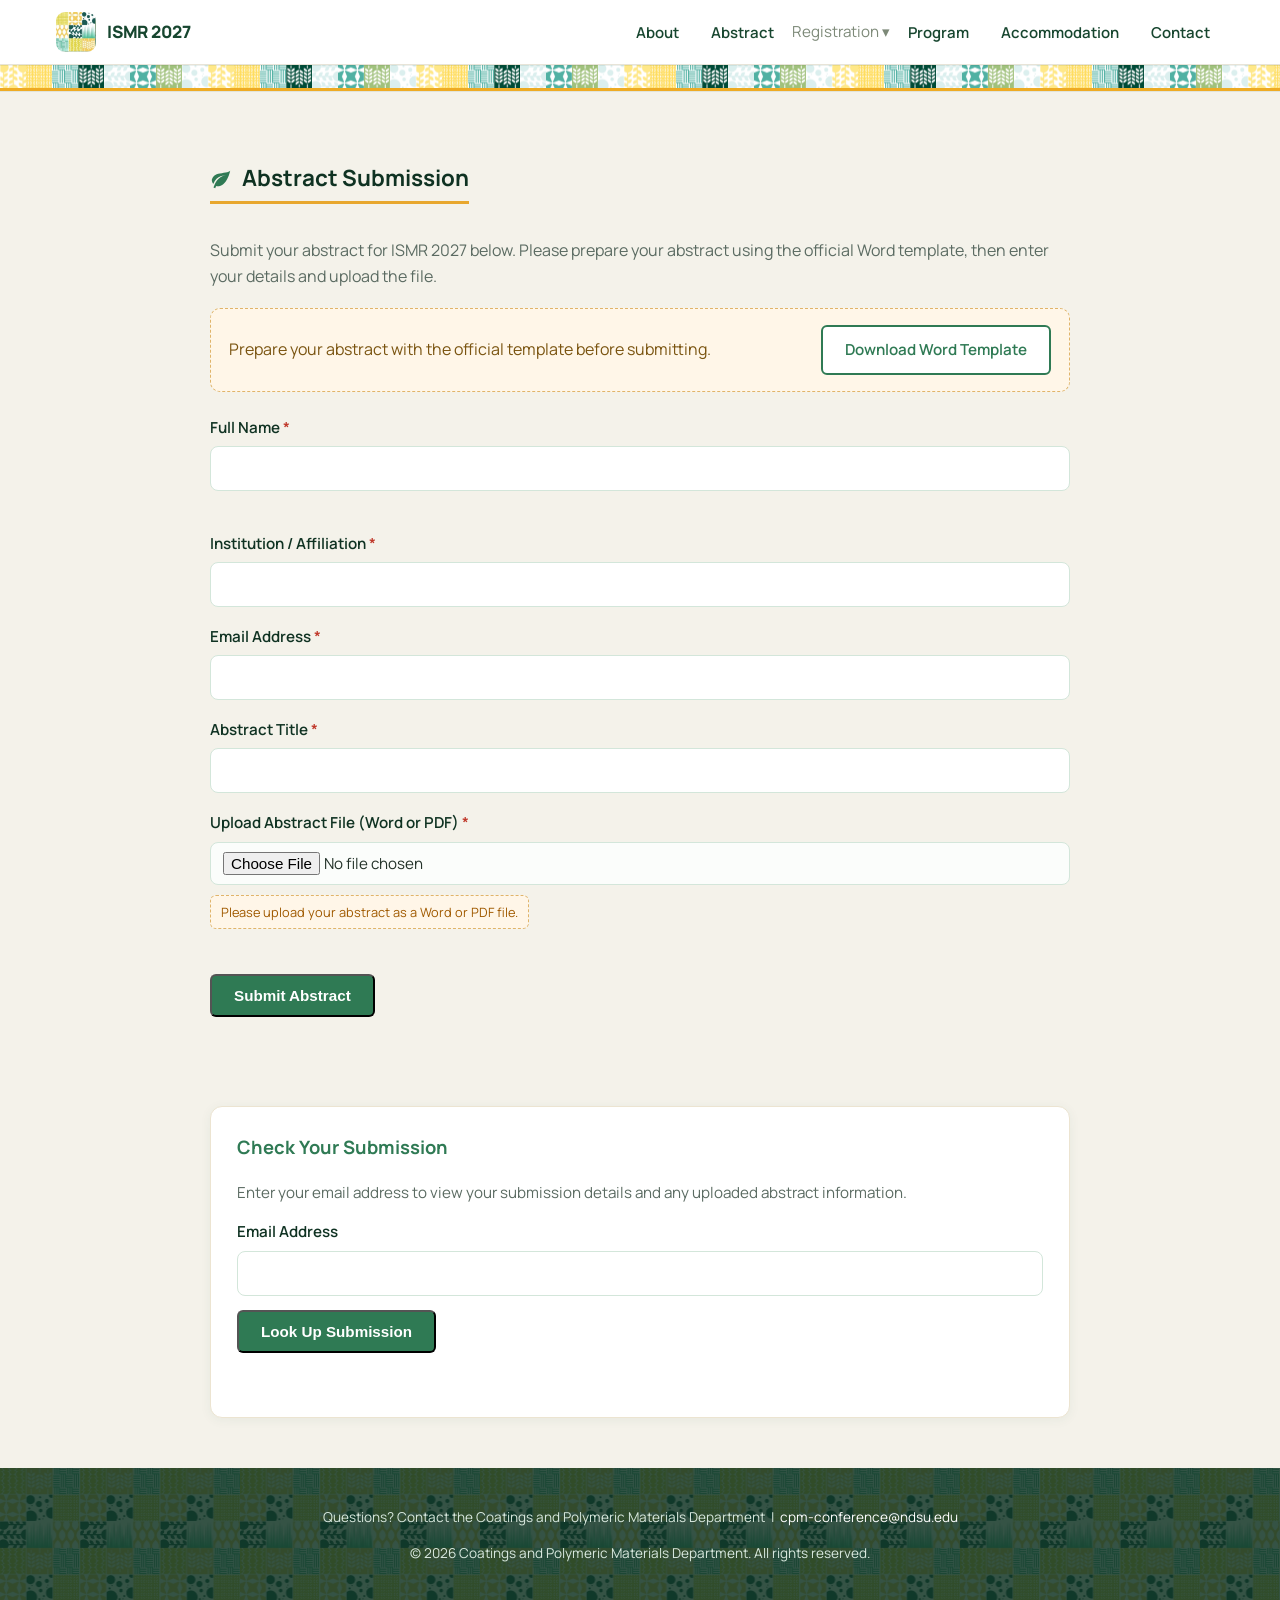
==== abstract-submission.html @ d48d0b51 "updated icons and app scripts" ====
<!DOCTYPE html>
<html lang="en">
<head>
<meta charset="UTF-8">
<meta name="viewport" content="width=device-width, initial-scale=1.0">
<title>Abstract Submission — 7th International Symposium on Materials from Renewables (ISMR 2027)</title>
<link rel="icon" type="image/jpeg" href="images/single.jpg">
<link rel="preconnect" href="https://fonts.googleapis.com">
<link rel="preconnect" href="https://fonts.gstatic.com" crossorigin>
<link href="https://fonts.googleapis.com/css2?family=Manrope:wght@200;300;400;500;600;800&display=swap" rel="stylesheet">
<link rel="stylesheet" href="styles.css">
</head>
<body>

<header>
  <div class="ismr-nav">
    <a class="ismr-lockup" href="index.html">
      <img src="images/ismr-mark.png" alt="ISMR 2027">
      <span class="txt">
        <span class="name">ISMR 2027</span>
      </span>
    </a>
    <nav class="ismr-links">
      <a href="index.html#about">About</a>
      <a href="index.html#abstract">Abstract</a>
      <div class="nav-dropdown">
        <span class="dropbtn" tabindex="0" role="button" aria-haspopup="true" aria-expanded="false">Registration ▾</span>
        <div class="dropdown-menu">
          <a href="https://northdakotastate-ndus.nbsstore.net/seventh-international-symposium-on-materials-from-renewables" target="_blank" rel="noopener">Regular Registration</a>
          <a href="https://northdakotastate-ndus.nbsstore.net/seventh-international-symposium-on-materials-from-renewables-student-registration" target="_blank" rel="noopener">Student Registration</a>
        </div>
      </div>
      <a href="program.html">Program</a>
      <a href="accommodation.html">Accommodation</a>
      <a href="contact.html">Contact</a>
    </nav>
  </div>

  <div class="ismr-ribbon" aria-hidden="true"></div>
</header>

<main>
  <section id="abstract-submission">
    <h2>Abstract Submission</h2>
    <p class="intro">Submit your abstract for ISMR 2027 below. Please prepare your abstract using the official Word template, then enter your details and upload the file.</p>

    <div class="note-box">
      Prepare your abstract with the official template before submitting.
      <a class="btn secondary" href="AbstractTemplate.docx" download>Download Word Template</a>
    </div>

    <form id="abstract-form" data-endpoint="https://script.google.com/macros/s/AKfycbwvb23UsCIEk2sSMFJmKXXWCg_h-26Km3T9Mnbeo1i5EKIwbGdvZS_2sfVgb4SrN64/exec" enctype="multipart/form-data">
      <input type="hidden" name="Submission_Type" value="Abstract Submission">
      <input type="hidden" name="Registration_Type" value="Speaker/Presenter">

      <div class="field">
        <label for="name">Full Name <span class="required">*</span></label>
        <input type="text" id="name" name="Full_Name" required>
        <div class="field-error" id="name-error" aria-live="polite"></div>
      </div>

      <div class="field">
        <label for="affiliation">Institution / Affiliation <span class="required">*</span></label>
        <input type="text" id="affiliation" name="Affiliation" required>
      </div>

      <div class="field">
        <label for="email">Email Address <span class="required">*</span></label>
        <input type="email" id="email" name="Email" required>
      </div>

      <div class="field">
        <label for="title">Abstract Title <span class="required">*</span></label>
        <input type="text" id="title" name="Abstract_Title" required>
      </div>

      <div class="field">
        <label for="abstract-file">Upload Abstract File (Word or PDF) <span class="required">*</span></label>
        <input type="file" id="abstract-file" name="Abstract_File" accept=".doc,.docx,.pdf" required>
        <p class="placeholder-note">Please upload your abstract as a Word or PDF file.</p>
      </div>

      <button type="submit" class="btn">Submit Abstract</button>
    </form>

    <div id="form-status" class="form-status" aria-live="polite"></div>
    <div id="submission-summary" class="form-status" style="display:none;"></div>
  </section>

  <div class="card" style="margin-top:30px;">
    <h3>Check Your Submission</h3>
    <p>Enter your email address to view your submission details and any uploaded abstract information.</p>
    <form id="lookup-form" class="field">
      <label for="lookup-email">Email Address</label>
      <input type="email" id="lookup-email" name="lookup-email" required>
      <button type="submit" class="btn">Look Up Submission</button>
    </form>
    <div id="lookup-status" class="form-status" aria-live="polite"></div>
    <div id="lookup-result" style="display:none; margin-top:12px;"></div>
  </div>
</main>

<footer>
  <p>Questions? Contact the Coatings and Polymeric Materials Department &nbsp;|&nbsp;
  <a href="mailto:cpm-conference@ndsu.edu">cpm-conference@ndsu.edu</a></p>
  <p>&copy; 2026 Coatings and Polymeric Materials Department. All rights reserved.</p>
</footer>

<script>
  document.querySelectorAll('.nav-dropdown').forEach(function(dd){
    var btn = dd.querySelector('.dropbtn');
    btn.addEventListener('click', function(e){
      e.stopPropagation();
      var open = dd.classList.toggle('open');
      btn.setAttribute('aria-expanded', open);
    });
    btn.addEventListener('keydown', function(e){
      if(e.key === 'Enter' || e.key === ' '){ e.preventDefault(); btn.click(); }
    });
  });
  document.addEventListener('click', function(){
    document.querySelectorAll('.nav-dropdown.open').forEach(function(dd){
      dd.classList.remove('open');
      dd.querySelector('.dropbtn').setAttribute('aria-expanded', false);
    });
  });

  document.addEventListener('DOMContentLoaded', function () {
    const abstractForm = document.getElementById('abstract-form');
    const formStatus = document.getElementById('form-status');
    const abstractFileInput = document.getElementById('abstract-file');
    const lookupForm = document.getElementById('lookup-form');
    const lookupStatus = document.getElementById('lookup-status');
    const lookupResult = document.getElementById('lookup-result');
    const nameInput = document.getElementById('name');
    const nameError = document.getElementById('name-error');

    function showFormError(message) {
      formStatus.className = 'form-status error';
      formStatus.textContent = message;
    }
    function clearFormError() {
      formStatus.className = 'form-status';
      formStatus.textContent = '';
    }

    function validateForm() {
      const affiliation = abstractForm.querySelector('#affiliation').value.trim();
      const email = abstractForm.querySelector('#email').value.trim();
      const title = abstractForm.querySelector('#title').value.trim();

      if (!validateNameInput()) {
        showFormError(nameError.textContent || 'Please enter your full name.');
        return false;
      }
      if (!affiliation) { showFormError('Please enter your institution or affiliation.'); return false; }
      if (!email) { showFormError('Please enter your email address.'); return false; }
      if (!/^[^\s@]+@[^\s@]+\.[^\s@]+$/.test(email)) { showFormError('Please enter a valid email address containing an @ sign and a domain.'); return false; }
      if (!title) { showFormError('Please enter your abstract title.'); return false; }
      if (!abstractFileInput.files.length) { showFormError('Please upload your abstract file.'); return false; }

      clearFormError();
      return true;
    }

    function validateNameInput() {
      const fullName = nameInput ? nameInput.value.trim() : '';
      let message = '';

      if (!fullName) {
        message = 'Please enter your full name.';
      } else {
        const nameParts = fullName.split(/\s+/).filter(Boolean);
        const hasValidNameStructure = nameParts.length >= 2 && nameParts.every(function (part) {
          return part.length >= 1 && /^[A-Za-z.'-]+$/.test(part);
        });

        if (!hasValidNameStructure) {
          message = 'Please enter your full name with at least first and last name separated by a space.';
        }
      }

      if (nameInput) {
        nameInput.setCustomValidity(message);
      }
      if (nameError) {
        nameError.textContent = message;
      }

      return !message;
    }

    if (nameInput) {
      nameInput.addEventListener('input', function () {
        validateNameInput();
        clearFormError();
      });
      nameInput.addEventListener('blur', validateNameInput);
    }

    function escapeHtml(value) {
      return String(value ?? '')
        .replace(/&/g, '&amp;').replace(/</g, '&lt;').replace(/>/g, '&gt;')
        .replace(/"/g, '&quot;').replace(/'/g, '&#39;');
    }

    function extractEntries(payload) {
      if (!payload) return [];
      if (Array.isArray(payload)) return payload;
      if (Array.isArray(payload.registrations)) return payload.registrations;
      if (Array.isArray(payload.submissions)) return payload.submissions;
      if (Array.isArray(payload.results)) return payload.results;
      if (Array.isArray(payload.data)) return payload.data;
      if (payload.registration) return [payload.registration];
      if (typeof payload === 'object' && Object.keys(payload).length) return [payload];
      return [];
    }

    function entryToRows(entry) {
      const hasFile = !!(entry.abstract_file_name || entry.Abstract_File_Name || entry.abstract_file_url || entry.Abstract_File_Url);
      return [
        { label: 'Name', value: entry.Full_Name || entry.FullName || entry.name || 'N/A' },
        { label: 'Email', value: entry.Email || entry.email || 'N/A' },
        { label: 'Abstract title', value: entry.Abstract_Title || entry.abstract_title || entry.Title || 'N/A' },
        { label: 'Abstract file', value: hasFile ? 'Received' : 'No file recorded yet.' }
      ];
    }

    function renderLookupTable(payload, message, isError) {
      if (isError) {
        lookupStatus.className = 'form-status error';
        lookupStatus.textContent = message;
        lookupResult.style.display = 'none';
        return;
      }
      const entries = extractEntries(payload);
      if (!entries.length) {
        lookupStatus.className = 'form-status';
        lookupStatus.textContent = message || 'No submission found for that email.';
        lookupResult.style.display = 'none';
        return;
      }
      lookupStatus.className = 'form-status success';
      lookupStatus.textContent = entries.length > 1 ? (entries.length + ' submissions found.') : 'Submission found.';
      lookupResult.style.display = 'block';
      lookupResult.innerHTML = entries.map(function (entry, i) {
        const heading = entries.length > 1 ? '<h4 class="lookup-heading">Submission ' + (i + 1) + '</h4>' : '';
        const rows = entryToRows(entry).map(function (row) {
          const cell = row.href
            ? '<a href="' + escapeHtml(row.href) + '" target="_blank" rel="noopener">' + escapeHtml(row.value) + '</a>'
            : escapeHtml(row.value);
          return '<tr><th>' + escapeHtml(row.label) + '</th><td>' + cell + '</td></tr>';
        }).join('');
        return heading + '<table class="lookup-table"><tbody>' + rows + '</tbody></table>';
      }).join('');
    }

    abstractForm.addEventListener('submit', function(e) {
      e.preventDefault();
      if (!validateForm()) return;

      const formData = new FormData(abstractForm);
      const submitButton = abstractForm.querySelector('button[type="submit"]');
      submitButton.disabled = true;
      submitButton.textContent = 'Submitting...';

      fetch(abstractForm.dataset.endpoint, {
        method: 'POST',
        body: formData
      })
      .then(function(response) {
        if (!response.ok) {
          throw new Error('Submission failed. Please try again.');
        }
        return response.text();
      })
      .then(function() {
        formStatus.className = 'form-status success';
        formStatus.textContent = 'Your abstract has been submitted successfully.';
        abstractForm.reset();
      })
      .catch(function(error) {
        showFormError(error.message || 'There was a problem submitting your abstract.');
      })
      .finally(function() {
        submitButton.disabled = false;
        submitButton.textContent = 'Submit Abstract';
      });
    });

    lookupForm.addEventListener('submit', function(e) {
      e.preventDefault();
      const email = document.getElementById('lookup-email').value.trim();
      if (!email || !/^[^\s@]+@[^\s@]+\.[^\s@]+$/.test(email)) {
        lookupStatus.className = 'form-status error';
        lookupStatus.textContent = 'Please enter a valid email address.';
        lookupResult.style.display = 'none';
        return;
      }

      lookupStatus.className = 'form-status';
      lookupStatus.textContent = 'Checking your submission...';
      lookupResult.style.display = 'none';

      fetch('https://script.google.com/macros/s/AKfycbyYLPBRQJsf5kBtMWkjdxKgvuhx0nVfYvrrXX_TdaEsNi3DKeu7EB9kw-i-P4BhyADB/exec?email=' + encodeURIComponent(email))
        .then(function(response) {
          if (!response.ok) {
            throw new Error('Unable to look up submission.');
          }
          return response.json();
        })
        .then(function(payload) {
          renderLookupTable(payload, 'No submission found for that email.', false);
        })
        .catch(function(error) {
          lookupStatus.className = 'form-status error';
          lookupStatus.textContent = error.message || 'Unable to look up submission.';
          lookupResult.style.display = 'none';
        });
    });
  });
</script>

</body>
</html>
---- styles.css ----
:root{
    --green-mid:#2f7a54;
    --green-light:#eaf5ee;
    --accent:#e8a72e;
    --accent-dark:#c98f2b;
    --text:#233229;
    --muted:#5b6b62;
    --green:#17462f;
    --green-dark:#0f3222;
    --amber:#eeab24;
    --amber-soft:#f6d99a;
    --cream:#f4f2ea;
    --line:#e8e4d8;
  }
  *{box-sizing:border-box;}
  body{
    margin:0;
    font-family:"Manrope", Arial, sans-serif;
    color:var(--green);
    background:var(--cream);
    line-height:1.6;
  }
  a{color:var(--green);text-decoration:none}

  header{
    position:sticky;
    top:0;
    z-index:1200;
    width:100%;
    padding:0;
    background:var(--cream);
    box-shadow:0 1px 0 rgba(23,70,47,0.08);
    isolation:isolate;
  }
  
    /* ---------- NAV ---------- */
  .ismr-nav{
    display:flex;align-items:center;justify-content:space-between;gap:28px;
    padding:12px 56px;background:#fff;border-bottom:1px solid var(--line);
    position:relative;z-index:3;
    box-shadow:0 1px 0 rgba(23,70,47,0.08);
  }
  .ismr-lockup{display:flex;align-items:center;gap:11px;flex-shrink:0;white-space:nowrap}
  .ismr-lockup img{width:40px;height:40px;border-radius:9px;display:block}
  .ismr-lockup .txt{display:flex;flex-direction:column;line-height:1.05}
  .ismr-lockup .name{font-weight:800;font-size:17px;letter-spacing:-.01em}
  .ismr-lockup .tag{font-weight:500;font-size:11px;line-height:1.3;color:#6f7d6a;letter-spacing:.06em;text-transform:uppercase}

  .ismr-links{display:flex;flex-wrap:nowrap;align-items:center;justify-content:flex-end;gap:4px;flex:1 1 auto;min-width:0}
  .ismr-links a{
    font-weight:600;font-size:15px;line-height:1;padding:11px 14px;border-radius:8px;
    white-space:nowrap;flex-shrink:0;transition:all .16s;
  }
  .ismr-links a:hover{background:#f2efe3;color:#b8830f}

  /* ---------- QUILT RIBBON ---------- */
  .ismr-ribbon{
    position:relative;z-index:2;height:26px;width:100%;margin:0;display:block;
    background:url('images/ribbon-strip.png') repeat-x left center;background-size:auto 26px;
    border-bottom:3px solid var(--amber);
    background-color:var(--cream);
    margin-bottom:0;
  }

  /* ---------- HERO ---------- */
  .ismr-hero{position:relative;overflow:hidden;padding: 76px 56px 76px 96px !important;margin-top:0 !important}
  .ismr-hero .inner{position:relative;max-width:1080px;margin:0 auto; display:flex;flex-direction:column;align-items:flex-start}
  .ismr-hero .pattern{
    position:absolute;inset:0;
    background-image:url('images/quilt-steps.png');background-size:1120px;opacity:.6;
    -webkit-mask-image:linear-gradient(90deg,rgba(0,0,0,.18) 0%,rgba(0,0,0,.45) 45%,rgba(0,0,0,1) 100%);
    mask-image:linear-gradient(90deg,rgba(0,0,0,.18) 0%,rgba(0,0,0,.45) 45%,rgba(0,0,0,1) 100%);
  }
  .ismr-hero .veil{
    position:absolute;inset:0;
    background:linear-gradient(160deg,rgba(23,70,47,.86),rgba(31,88,58,.9) 55%,rgba(23,70,47,.94));
  }
  .ismr-hero .eyebrow{margin:0 0 12px;font-weight:600;font-size:17px;line-height:1.3;letter-spacing:.16em;text-transform:uppercase;color:#f0c96d}
  .ismr-hero h1{margin:0;font-weight:300;font-size:68px;line-height:1.05;letter-spacing:-.02em;color:#fff;text-wrap:balance}
  .ismr-hero .sub{margin:14px 0 0;font-weight:500;font-size:16px;line-height:1.5;color:rgba(255,255,255,.82);text-wrap:pretty}
  .ismr-actions{display:flex;flex-wrap:wrap;gap:12px;margin-top:30px}
  .btn-primary{background:var(--amber);color:var(--green);font-weight:800;font-size:15px;line-height:1;padding:15px 26px;border-radius:999px;transition:background .18s;text-align:center}
  .btn-primary:hover{background:#ffc247}
  .btn-ghost{border:1.5px solid rgba(255,255,255,.5);color:#fff;font-weight:700;font-size:15px;line-height:1;padding:13.5px 24px;border-radius:999px;transition:background .18s;text-align:center}
  .btn-ghost:hover{background:rgba(255,255,255,.12)}

  /* ---------- CALL STRIP ---------- */
  .ismr-strip{
    display:flex;flex-wrap:wrap;align-items:center;justify-content:center;text-align:center;
    gap:8px 20px;background:var(--amber-soft);padding:10px 56px;
  }
  .ismr-strip .label{display:inline-flex;align-items:center;gap:8px;font-weight:800;font-size:12.5px;line-height:1.3;color:#5a3d05;letter-spacing:.02em;text-transform:uppercase}
  .ismr-strip .dot{width:7px;height:7px;border-radius:50%;background:var(--green);display:inline-block}
  .ismr-strip .deadline{font-weight:500;font-size:12.5px;line-height:1.4;color:#6b4c0d}
  .ismr-strip .btn{background:var(--green);color:#fff;font-weight:500;font-size:12.5px;line-height:1;padding:8px 16px;border-radius:999px;transition:background .18s}
  .ismr-strip .btn:hover{background:var(--green-dark)}

  /* ---------- TABLET ---------- */
  @media (max-width:1120px){
    .ismr-nav{padding:12px 32px;gap:20px}
    .ismr-lockup .tag{display:none}
    .ismr-links{gap:0}
    .ismr-links a{font-size:13.5px;padding:10px 9px}
    .ismr-hero{padding:56px 32px 56px 60px !important}
    .ismr-hero .inner{padding-top:0 !important}
    .ismr-hero h1{font-size:52px}
    .ismr-strip{padding:10px 32px}
  }

  /* ---------- MOBILE ---------- */
  @media (max-width:760px){
    .ismr-nav{flex-direction:column;align-items:center;gap:8px;padding:10px 12px}
    .ismr-lockup .tag{display:block}
    .ismr-links{flex-wrap:wrap;justify-content:center;gap:2px 4px;width:100%;border-top:1px solid #eeeade;padding-top:6px}
    .ismr-links a{font-size:14px;padding:11px 12px}
    .ismr-ribbon{height:18px;background-size:auto 18px}
    .ismr-hero{padding:24px 48px !important}
    .ismr-hero .inner{padding-top:0 !important;align-items:center;text-align:center}
    .ismr-hero .eyebrow{font-size:14px}
    .ismr-hero h1{font-size:36px}
    .ismr-hero .sub{font-size:14px}
    .ismr-actions{justify-content:center;width:100%}
    .ismr-actions a{flex-grow:1}
    .ismr-strip{flex-direction:column;padding:12px 20px}
    .ismr-strip .btn{width:100%}
  }
  /*
  header{
    position:relative;
    color:#fff;
    padding:40px 20px 50px;
    text-align:center;
    overflow:hidden;
    background:linear-gradient(135deg, var(--green-dark), var(--green-mid));
  }

  header::before{
    content:"";
    position:absolute;
    inset:0;
    background-image:url('images/ISMR motiff.jpg');
    background-repeat:repeat;
    background-size:220px 220px;
    opacity:0.18;
    pointer-events:none;
  }

  header > *{
    position:relative;
    z-index:1;
  }
  .logo-img{
    width:140px;
    height:140px;
    margin:0 auto 20px;
    display:block;
    object-fit:cover;
    border-radius:12px;
    border:2px solid rgba(255,255,255,0.6);
  }
  .hero-banner{
    display:block;
    width:100%;
    max-width:820px;
    margin:0 auto 24px;
    border-radius:14px;
    box-shadow:0 6px 22px rgba(0,0,0,0.28);
  }
  header h1,
  header h2{
    margin:0;
    text-align:center;
    color:#fff;
    z-index:1;
    font-family:"Segoe UI", "Helvetica Neue", Arial, sans-serif;
  }
  header h1{
    margin:0.05em 0 0.2em;
    font-size:3.2rem;
    font-weight:800;
    letter-spacing:0.02em;
    line-height:1.02;
  }
  header h2{
    font-size:1.26rem;
    font-weight:600;
    letter-spacing:0.04em;
    border-bottom:none;
    padding-bottom:0;
    margin:0;
  }
  header h2:first-of-type{
    margin-bottom:0.2em;
    font-size:1.28rem;
  }
  header h2:last-of-type{
    margin-top:0.15em;
    font-size:1.15rem;
  }
  header h2::before{
    display:none;
    content:none;
  }
  header .dates-badge{
    display:block !important;
    clear:both;
    margin:1.5rem auto 2rem !important;
    width:max-content !important;
    min-width:220px;
    background:var(--accent);
    color:#2a1c05;
    font-weight:600;
    padding:10px 22px;
    border-radius:30px;
    font-size:1rem;
    text-align:center;
  }
  header p.subtitle{
    margin:0;
    font-size:1.05rem;
    color:#dfeee5;
  }
  nav{
    background:var(--green-dark);
    display:flex;
    justify-content:center;
    gap:30px;
    flex-wrap:wrap;
    padding:12px;
    position:sticky;
    top:0;
    z-index:1000;
    box-shadow:0 2px 8px rgba(0,0,0,0.15);
  }
  nav a{
    color:#fff;
    text-decoration:none;
    font-size:0.95rem;
    opacity:0.9;
  }
  nav a:hover{opacity:1; color:var(--accent); text-decoration:none;}
*/
  /* Registration dropdown */
  .nav-dropdown{
    position:relative;
    display:inline-block;
  }
  .nav-dropdown .dropbtn{
    color:#6f7d6a;
    font-size:0.95rem;
    opacity:0.9;
    cursor:pointer;
    user-select:none;
  }
  .nav-dropdown .dropbtn:hover{opacity:1;}
  .dropdown-menu{
    display:none;
    position:absolute;
    top:100%;
    left:50%;
    transform:translateX(-50%);
    margin-top:12px;
    background:var(--cream);
    min-width:190px;
    border-radius:8px;
    box-shadow:0 6px 18px rgba(0,0,0,0.25);
    overflow:hidden;
    z-index:1001;
  }
  /* keep menu open while moving from button to menu */
  .nav-dropdown.open .dropdown-menu{display:block;}
  .dropdown-menu a{
    display:block;
    padding:11px 18px;
    white-space:nowrap;
    opacity:0.95;
    border-bottom:1px solid rgba(255,255,255,0.08);
  }
  .dropdown-menu a:last-child{border-bottom:none;}
  .dropdown-menu a:hover{
    background:var(--green-mid);
    text-decoration:none;
    opacity:1;
  }
  main{
    position:relative;
    z-index:1;
    max-width:900px;
    margin:0 auto;
    padding:50px 20px;
  }
  section{position:relative; z-index:1; margin-bottom:55px;}
  h2{
    color:var(--green-dark);
    font-size:1.4rem;
    border-bottom:3px solid var(--accent);
    display:inline-block;
    padding-bottom:6px;
    margin-bottom:18px;
  }
  h2::before{
    content:"";
    display:inline-block;
    width:22px;
    height:22px;
    margin-right:10px;
    vertical-align:-4px;
    background:url("data:image/svg+xml;utf8,<svg xmlns='http://www.w3.org/2000/svg' viewBox='0 0 24 24' fill='%232f7a54'><path d='M17 8C8 10 5.9 16.17 3.82 21.34l1.89.66.95-2.3c.48.17.98.3 1.34.3C19 20 22 3 22 3c-1 2-8 2.25-13 3.25S2 11.5 2 13.5s1.75 3.75 1.75 3.75C7 8 17 8 17 8z'/></svg>") no-repeat center/contain;
  }
  .card-row{
    display:flex;
    gap:24px;
    flex-wrap:wrap;
  }
  .card{
    flex:1 1 260px;
    background:#fff;
    border:1px solid #ece4d1;
    border-radius:12px;
    padding:26px;
    box-shadow:0 2px 12px rgba(31,77,61,0.06);
  }
  .card h3{
    margin-top:0;
    color:var(--green-mid);
    font-size:1.15rem;
  }
  .card p{color:var(--muted); font-size:0.95rem;}
  main .card{transition:transform 0.25s ease, box-shadow 0.25s ease;}
  main .card:hover{transform:translateY(-4px); box-shadow:0 10px 24px rgba(31,77,61,0.14); border-color:var(--accent);}

  /* Alternating gold / green Key Dates cards */
  #dates .card{border:none; box-shadow:0 3px 14px rgba(31,77,61,0.12);}
  #dates .card:nth-of-type(odd){background:var(--accent);}
  #dates .card:nth-of-type(odd) h3{color:#2a1c05;}
  #dates .card:nth-of-type(odd) p{color:#3a2a08;}
  #dates .card:nth-of-type(even){background:var(--green-dark);}
  #dates .card:nth-of-type(even) h3{color:#fff;}
  #dates .card:nth-of-type(even) p{color:#dfeee5;}
  .btn{
    display:inline-block;
    margin-top:14px;
    background:var(--green-mid);
    color:#fff;
    text-decoration:none;
    font-weight:600;
    padding:11px 22px;
    border-radius:6px;
    font-size:0.95rem;
  }
  .btn:hover{background:var(--green-dark);}
  .btn.secondary{
    background:#fff;
    color:var(--green-mid);
    border:2px solid var(--green-mid);
  }
  .btn.secondary:hover{background:var(--green-light);}
  .placeholder-note{
    font-size:0.8rem;
    color:#a05a00;
    background:#fff6e8;
    border:1px dashed #e0b46a;
    padding:6px 10px;
    border-radius:6px;
    margin-top:10px;
    display:inline-block;
  }
  .motif-band{
    height:40px;
    background:url("images/single.jpg") repeat-x center;
    background-size:auto 90px;
    margin:36px 0 0;
  }

  footer{
    position:relative;
    background:var(--green-dark);
    color:#d8e8de;
    text-align:center;
    padding:26px 20px;
    font-size:0.85rem;
    overflow:hidden;
  }

  footer::before{
    content:"";
    position:absolute;
    inset:0;
    background-image:url('images/ISMR motiff.jpg');
    background-repeat:repeat;
    background-size:240px 240px;
    opacity:0.16;
    pointer-events:none;
  }

  footer > *{
    position:relative;
    z-index:1;
  }

  footer a{color:#fff; transition:color 0.2s ease;}
  footer a:hover{color:var(--accent); text-decoration:underline;}

  /* Forms */
  .intro{color:var(--muted); margin-bottom:18px;}
  .note-box{
    background:#fff6e8;
    border:1px dashed #e0b46a;
    border-radius:10px;
    padding:16px 18px;
    margin-bottom:24px;
    color:#7a5410;
    display:flex;
    justify-content:space-between;
    align-items:center;
    gap:12px;
    flex-wrap:wrap;
  }
  .note-box .btn{margin-top:0;}
  .field{margin-bottom:18px;}
  .field label{
    display:block;
    font-weight:600;
    color:var(--green-dark);
    margin-bottom:6px;
    font-size:0.95rem;
  }
  .field-error{
    color:#c0392b;
    font-size:0.85rem;
    margin-top:6px;
    min-height:1.2em;
  }
  .field input[type="text"],
  .field input[type="email"],
  .field input[type="file"],
  .field select,
  .field textarea{
    width:100%;
    padding:11px 13px;
    border:1px solid #d3e6da;
    border-radius:8px;
    font-family:inherit;
    font-size:0.95rem;
    color:var(--text);
    background:#fff;
    box-sizing:border-box;
  }
  .field input:focus,
  .field select:focus,
  .field textarea:focus{
    outline:none;
    border-color:var(--green-mid);
    box-shadow:0 0 0 3px rgba(47,122,84,0.15);
  }
  .field textarea{min-height:100px; resize:vertical;}
  .field input[type="file"]{padding:9px 12px; background:#fbfdfb;}
  .required{color:#c0392b;}
  .next-step{
    margin-top:26px;
    padding-top:18px;
    border-top:1px solid #e6efe8;
  }

  .form-status{
    margin-top:14px;
    padding:10px 12px;
    border-radius:6px;
    font-size:0.92rem;
  }
  .form-status.success{
    background:#e8f7ed;
    color:#1f6a3d;
    border:1px solid #9fd8b3;
  }
  .form-status.error{
    background:#fdecea;
    color:#a42828;
    border:1px solid #f2b0ad;
  }
  .lookup-heading{
    margin:16px 0 4px;
    color:var(--green-dark);
    font-size:1rem;
  }
  .lookup-table{
    width:100%;
    border-collapse:collapse;
    margin-top:8px;
    background:#fff;
    border:1px solid #d3e6da;
  }
  .lookup-table th,
  .lookup-table td{
    padding:10px 12px;
    border-bottom:1px solid #e6efe8;
    text-align:left;
    vertical-align:top;
  }
  .lookup-table th{
    background:#f4fbf6;
    width:35%;
    color:var(--green-dark);
    font-weight:600;
  }
  .btn:disabled{
    opacity:0.7;
    cursor:not-allowed;
  }

  /* Smooth scroll + offset for sticky nav and hero banner */
  html{scroll-behavior:smooth; scroll-padding-top:280px;}
  section{scroll-margin-top:280px;}

  /* Registration heading row with countdown on the right */
  .reg-head{
    display:flex;
    justify-content:space-between;
    align-items:center;
    flex-wrap:wrap;
    gap:16px;
  }
  .reg-head h2{margin-bottom:0;}

  /* Countdown */
  .countdown{
    display:flex;
    gap:10px;
  }
  .cd-unit{
    background:var(--green-dark);
    border-radius:10px;
    padding:8px 12px;
    min-width:56px;
    text-align:center;
  }
  .cd-unit span{
    display:block;
    font-size:1.35rem;
    font-weight:700;
    line-height:1.1;
    color:#fff;
  }
  .cd-unit small{
    font-size:0.65rem;
    letter-spacing:0.5px;
    text-transform:uppercase;
    color:#dfeee5;
  }
  @media (max-width:600px){
    .reg-head{justify-content:flex-start;}
  }

  /* About history note */
  .history-note{
    font-style:italic;
    color:var(--green-mid);
    border-left:3px solid var(--accent);
    padding-left:14px;
    margin-top:18px;
  }

  /* Speakers */
  .speaker-card{text-align:center;}
  .speaker-photo{
    width:96px;
    height:96px;
    border-radius:50%;
    margin:0 auto 14px;
    background:var(--green-light);
    border:3px solid var(--accent);
  }
  .speaker-affil{color:var(--green-mid); font-weight:600; margin:4px 0;}
  .speaker-talk{color:var(--muted); font-size:0.9rem; font-style:italic;}

  /* Registration card with two options */
  .reg-card{
    display:flex;
    flex-wrap:wrap;
    gap:20px;
  }
  .reg-option{
    flex:1 1 220px;
    text-align:center;
    padding:10px;
  }
  .reg-option + .reg-option{
    border-left:1px solid #ece4d1;
  }
  .reg-option h3{margin-top:0;}

  @media (max-width:680px){
    .reg-card{display:block;}
    .reg-option{width:100%;}
    .reg-option + .reg-option{border-left:none; border-top:none; padding-top:0;}
  }

  /* One-pager download link */
  .onepager-link{
    display:inline-block;
    margin-top:18px;
    margin-bottom:1.5rem;
    color:#fff;
    font-size:0.9rem;
    text-decoration:none;
    border:1px solid rgba(255,255,255,0.4);
    border-radius:24px;
    padding:8px 18px;
    transition:background 0.2s ease;
  }
  .onepager-link:hover{background:rgba(255,255,255,0.12);}

  /* Venue map embed */
  .map-embed{
    position:relative;
    width:100%;
    aspect-ratio:16/9;
    border-radius:12px;
    overflow:hidden;
    border:1px solid #ece4d1;
    margin:16px 0 24px;
    box-shadow:0 2px 12px rgba(31,77,61,0.06);
  }
  .map-embed iframe{
    position:absolute;
    inset:0;
    width:100%;
    height:100%;
    border:0;
  }

  /* Call for Abstracts banner */
  .cfa-banner{
    background:var(--accent);
    color:#2a1c05;
    display:flex;
    align-items:center;
    justify-content:center;
    gap:18px;
    flex-wrap:wrap;
    padding:10px 20px 12px;
    margin-top:0;
    text-align:center;
    border-top:0;
  }
  .cfa-text{display:flex; flex-direction:column; line-height:1.2; margin:0;}
  .cfa-text strong{font-size:1.05rem;}
  .cfa-text span{font-size:0.85rem; color:#3a2a08;}
  .cfa-banner .btn{
    margin:0;
    background:var(--green-dark);
  }
  .cfa-banner .btn:hover{background:#163a2d;}

  /* Attendee quotes */
  .quote-card{
    flex:1 1 260px;
    background:#fff;
    border:1px solid #ece4d1;
    border-left:4px solid var(--accent);
    border-radius:12px;
    padding:24px 26px;
    margin:0;
    box-shadow:0 2px 12px rgba(31,77,61,0.06);
  }
  .quote-card p{
    font-style:italic;
    color:var(--text);
    margin:0 0 12px;
  }
  .quote-card cite{
    color:var(--green-mid);
    font-weight:600;
    font-style:normal;
    font-size:0.9rem;
  }

  /* Gallery */
  .gallery-grid{
    display:grid;
    grid-template-columns:repeat(3, 1fr);
    gap:12px;
    margin-top:12px;
  }
  .gallery-item{
    padding:0;
    border:none;
    background:none;
    cursor:pointer;
    border-radius:10px;
    overflow:hidden;
    aspect-ratio:4/3;
  }
  .gallery-item img{
    width:100%;
    height:100%;
    object-fit:cover;
    display:block;
    transition:transform 0.3s ease;
  }
  .gallery-item:hover img{transform:scale(1.06);}

  .lightbox{
    position:fixed;
    inset:0;
    background:rgba(20,30,25,0.9);
    display:none;
    align-items:center;
    justify-content:center;
    z-index:2000;
    padding:30px;
  }
  .lightbox.open{display:flex;}
  .lightbox img{
    max-width:90vw;
    max-height:88vh;
    border-radius:8px;
    box-shadow:0 8px 40px rgba(0,0,0,0.5);
  }
  .lightbox-close{
    position:absolute;
    top:18px;
    right:24px;
    background:none;
    border:none;
    color:#fff;
    font-size:2.4rem;
    line-height:1;
    cursor:pointer;
  }

  @media (max-width:600px){
    .gallery-grid{grid-template-columns:repeat(2, 1fr);}
  }

  /* Sponsors / organizers */
  .logo-row{
    display:flex;
    flex-wrap:wrap;
    gap:20px;
    align-items:center;
    justify-content:center;
    margin-top:10px;
  }
  .logo-slot{
    flex:0 1 180px;
    height:90px;
    display:flex;
    align-items:center;
    justify-content:center;
    background:#fff;
    border:1px dashed #d8cfb6;
    border-radius:10px;
    color:var(--muted);
    font-size:0.9rem;
  }

  /* Fade-in reveal */
  .reveal{
    opacity:0;
    transform:translateY(24px);
    transition:opacity 0.6s ease, transform 0.6s ease;
  }
  .reveal.visible{opacity:1; transform:none;}

  /* Active nav highlight */
  nav a.active{opacity:1; border-bottom:2px solid var(--accent); padding-bottom:2px;}

  /* Scroll-to-top button */
  .to-top{
    position:fixed;
    bottom:26px;
    right:26px;
    width:48px;
    height:48px;
    border:none;
    border-radius:50%;
    background:var(--accent);
    color:#2a1c05;
    font-size:1.4rem;
    cursor:pointer;
    box-shadow:0 4px 14px rgba(0,0,0,0.25);
    opacity:0;
    visibility:hidden;
    transform:translateY(10px);
    transition:opacity 0.3s ease, transform 0.3s ease, visibility 0.3s;
    z-index:1200;
  }
  .to-top.show{opacity:1; visibility:visible; transform:none;}
  .to-top:hover{background:var(--accent-dark);}

  @media (prefers-reduced-motion: reduce){
    html{scroll-behavior:auto;}
    .reveal{opacity:1; transform:none; transition:none;}
  }

  /* Mobile responsive polish */
  @media (max-width:768px){
    header h1{font-size:1.35rem;}
    header p.subtitle{font-size:0.95rem;}
    .dates-badge{font-size:0.85rem; padding:9px 16px;}
    .logo-img{width:100px; height:100px;}
    nav{gap:16px; padding:10px 12px;}
    nav a, .nav-dropdown .dropbtn{font-size:0.9rem;}
    .countdown{gap:8px;}
    .cd-unit{min-width:52px; padding:7px 10px;}
    .cd-unit span{font-size:1.2rem;}
    main{padding:34px 16px;}
    section{margin-bottom:40px;}
    .cfa-banner{gap:12px; padding:12px 16px;}
    .to-top{bottom:18px; right:18px; width:44px; height:44px;}
    /* Registration dropdown drops full-width so it doesn't clip off-screen */
    .dropdown-menu{left:0; transform:none; min-width:180px;}
  }

  @media (max-width:480px){
    header h1{font-size:1.2rem;}
    .countdown{flex-wrap:wrap;}
    .card{padding:20px;}
  }
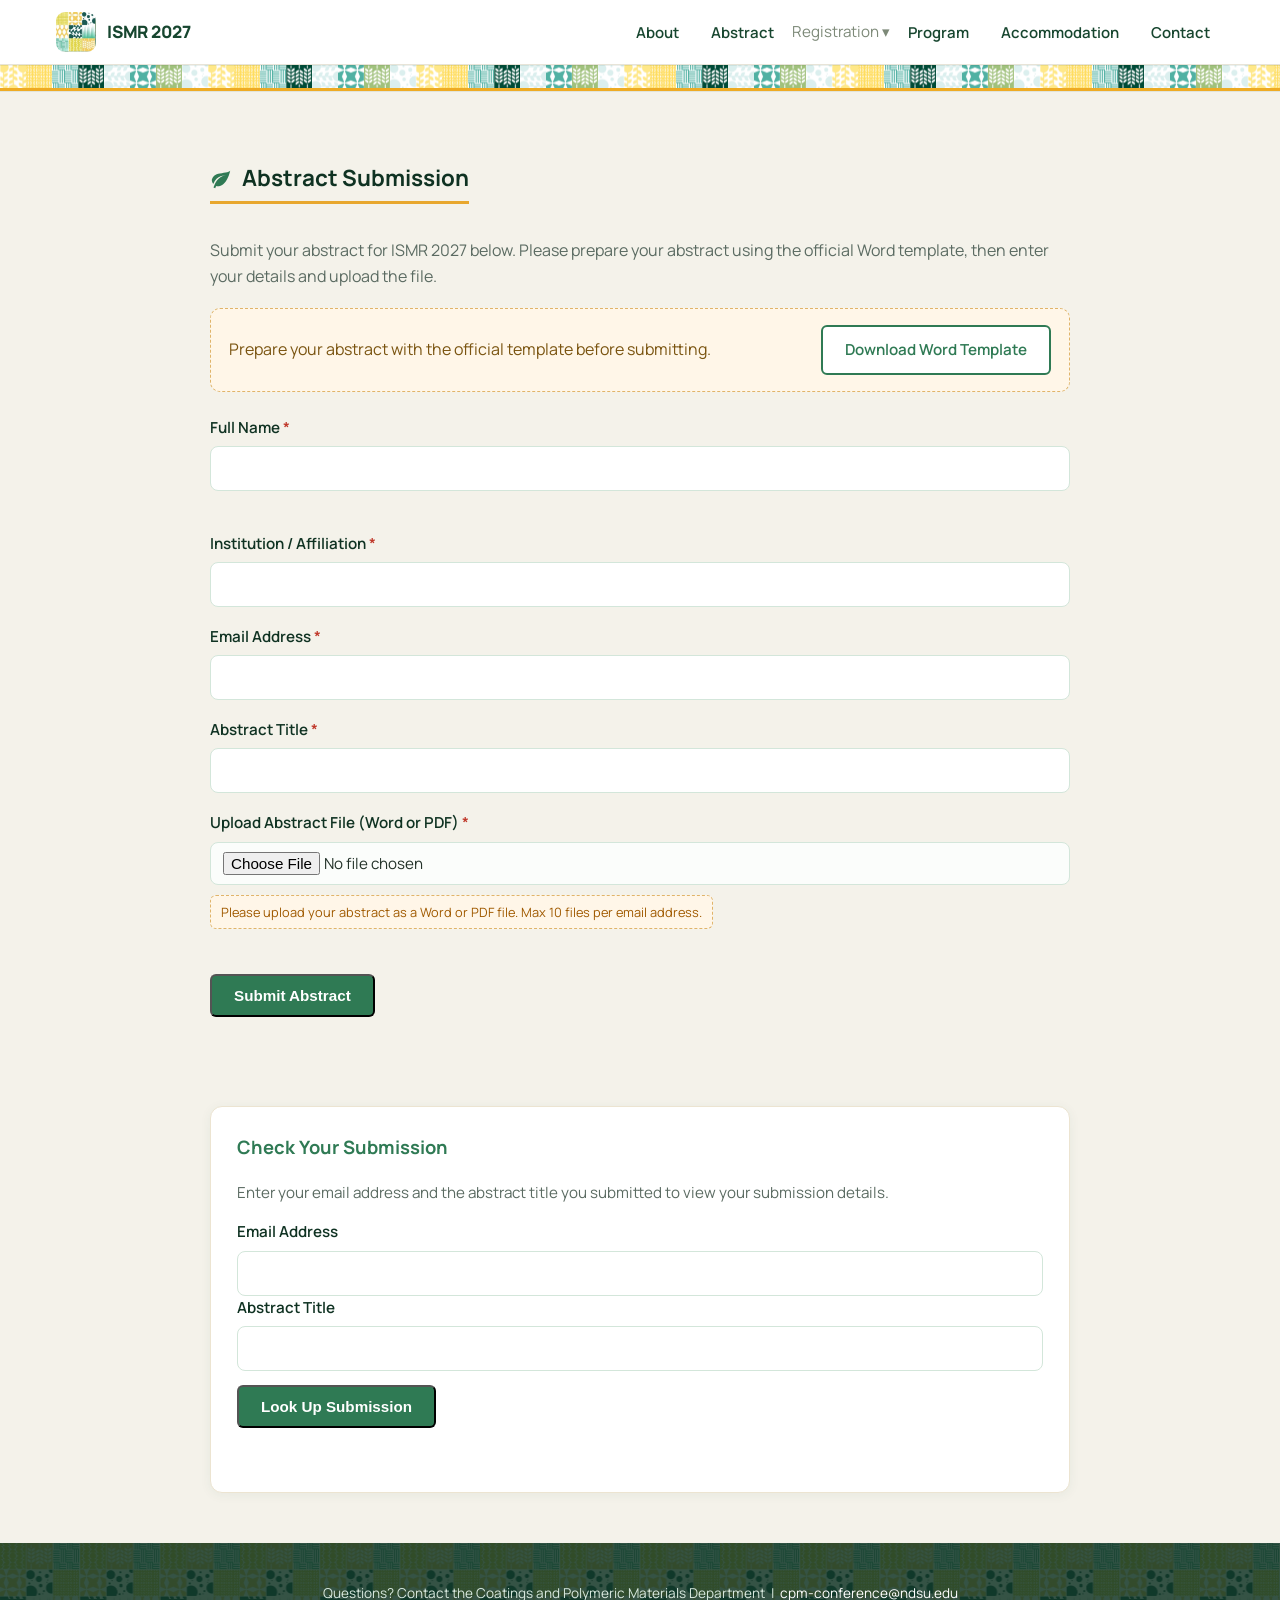
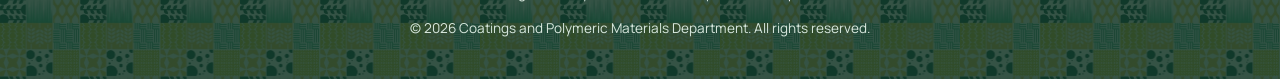
==== commit f73bcbef: "updated form abstract submission link" ====
--- a/abstract-submission.html
+++ b/abstract-submission.html
@@ -49,7 +49,7 @@
       <a class="btn secondary" href="AbstractTemplate.docx" download>Download Word Template</a>
     </div>
 
-    <form id="abstract-form" data-endpoint="https://script.google.com/macros/s/AKfycbwvb23UsCIEk2sSMFJmKXXWCg_h-26Km3T9Mnbeo1i5EKIwbGdvZS_2sfVgb4SrN64/exec" enctype="multipart/form-data">
+    <form id="abstract-form" data-endpoint="https://script.google.com/macros/s/AKfycbzRo2AZMUanHM5P4JZJ9sX7zQBU2k-afoKuh3auQuIRbyOL67snkfNzFHAvyi94cSOl/exec">
       <input type="hidden" name="Submission_Type" value="Abstract Submission">
       <input type="hidden" name="Registration_Type" value="Speaker/Presenter">
 
@@ -77,7 +77,15 @@
       <div class="field">
         <label for="abstract-file">Upload Abstract File (Word or PDF) <span class="required">*</span></label>
         <input type="file" id="abstract-file" name="Abstract_File" accept=".doc,.docx,.pdf" required>
-        <p class="placeholder-note">Please upload your abstract as a Word or PDF file.</p>
+        <p class="placeholder-note">Please upload your abstract as a Word or PDF file. Max 10 files per email address.</p>
+      </div>
+
+      <!-- Honeypot: real visitors never see or fill this field. Basic
+           bots that auto-fill every input on a page often will, which
+           is how we detect and quietly ignore them. -->
+      <div style="position:absolute; left:-9999px; top:-9999px;" aria-hidden="true">
+        <label for="website">Leave this field blank</label>
+        <input type="text" id="website" name="Website" tabindex="-1" autocomplete="off">
       </div>
 
       <button type="submit" class="btn">Submit Abstract</button>
@@ -89,10 +97,12 @@
 
   <div class="card" style="margin-top:30px;">
     <h3>Check Your Submission</h3>
-    <p>Enter your email address to view your submission details and any uploaded abstract information.</p>
+    <p>Enter your email address and the abstract title you submitted to view your submission details.</p>
     <form id="lookup-form" class="field">
       <label for="lookup-email">Email Address</label>
       <input type="email" id="lookup-email" name="lookup-email" required>
+      <label for="lookup-title">Abstract Title</label>
+      <input type="text" id="lookup-title" name="lookup-title" required>
       <button type="submit" class="btn">Look Up Submission</button>
     </form>
     <div id="lookup-status" class="form-status" aria-live="polite"></div>
@@ -255,54 +265,112 @@
       }).join('');
     }
 
+    // Reads the selected file and resolves to a base64 data: URL string.
+    // The backend (Code.gs) only accepts the file this way — it looks
+    // for a data:...;base64,... string inside a JSON body.
+    function readFileAsDataURL(file) {
+      return new Promise(function (resolve, reject) {
+        const reader = new FileReader();
+        reader.onload = function () { resolve(reader.result); };
+        reader.onerror = function () { reject(reader.error || new Error('Could not read the selected file.')); };
+        reader.readAsDataURL(file);
+      });
+    }
+
     abstractForm.addEventListener('submit', function(e) {
       e.preventDefault();
       if (!validateForm()) return;
 
-      const formData = new FormData(abstractForm);
+      // Honeypot check: if this hidden field got filled in, it wasn't
+      // a real visitor. Pretend success without sending anything.
+      const honeypotField = document.getElementById('website');
+      if (honeypotField && honeypotField.value.trim() !== '') {
+        formStatus.className = 'form-status success';
+        formStatus.textContent = 'Your abstract has been submitted successfully.';
+        abstractForm.reset();
+        return;
+      }
+
       const submitButton = abstractForm.querySelector('button[type="submit"]');
       submitButton.disabled = true;
       submitButton.textContent = 'Submitting...';
-
-      fetch(abstractForm.dataset.endpoint, {
-        method: 'POST',
-        body: formData
-      })
-      .then(function(response) {
-        if (!response.ok) {
-          throw new Error('Submission failed. Please try again.');
-        }
-        return response.text();
-      })
-      .then(function() {
-        formStatus.className = 'form-status success';
-        formStatus.textContent = 'Your abstract has been submitted successfully.';
-        abstractForm.reset();
-      })
-      .catch(function(error) {
-        showFormError(error.message || 'There was a problem submitting your abstract.');
-      })
-      .finally(function() {
-        submitButton.disabled = false;
-        submitButton.textContent = 'Submit Abstract';
-      });
+      clearFormError();
+
+      const file = abstractFileInput.files[0];
+
+      readFileAsDataURL(file)
+        .then(function (dataUrl) {
+          const payload = {
+            Submission_Type: abstractForm.querySelector('[name="Submission_Type"]').value,
+            Registration_Type: abstractForm.querySelector('[name="Registration_Type"]').value,
+            Full_Name: nameInput.value.trim(),
+            Affiliation: abstractForm.querySelector('#affiliation').value.trim(),
+            Email: abstractForm.querySelector('#email').value.trim(),
+            Abstract_Title: abstractForm.querySelector('#title').value.trim(),
+            Abstract_File: dataUrl,
+            File_Name: file.name,
+            Website: honeypotField ? honeypotField.value : ''
+          };
+
+          // Code.gs only parses the body as JSON when Content-Type is
+          // application/json, so that's what we send.
+          return fetch(abstractForm.dataset.endpoint, {
+            method: 'POST',
+            headers: { 'Content-Type': 'application/json' },
+            body: JSON.stringify(payload)
+          });
+        })
+        .then(function (response) {
+          if (!response.ok) {
+            throw new Error('Submission failed. Please try again.');
+          }
+          return response.json();
+        })
+        .then(function (result) {
+          if (!result || result.success === false) {
+            throw new Error((result && result.error) || 'There was a problem submitting your abstract.');
+          }
+          formStatus.className = 'form-status success';
+          formStatus.textContent = result.submissionNumber
+            ? 'Your abstract has been submitted successfully. Your submission number is ' + result.submissionNumber + '. A confirmation email has been sent to your address.'
+            : 'Your abstract has been submitted successfully.';
+          abstractForm.reset();
+        })
+        .catch(function (error) {
+          showFormError(error.message || 'There was a problem submitting your abstract.');
+        })
+        .finally(function () {
+          submitButton.disabled = false;
+          submitButton.textContent = 'Submit Abstract';
+        });
     });
 
     lookupForm.addEventListener('submit', function(e) {
       e.preventDefault();
       const email = document.getElementById('lookup-email').value.trim();
+      const title = document.getElementById('lookup-title').value.trim();
       if (!email || !/^[^\s@]+@[^\s@]+\.[^\s@]+$/.test(email)) {
         lookupStatus.className = 'form-status error';
         lookupStatus.textContent = 'Please enter a valid email address.';
         lookupResult.style.display = 'none';
         return;
       }
+      if (!title) {
+        lookupStatus.className = 'form-status error';
+        lookupStatus.textContent = 'Please enter the abstract title you submitted.';
+        lookupResult.style.display = 'none';
+        return;
+      }
 
       lookupStatus.className = 'form-status';
       lookupStatus.textContent = 'Checking your submission...';
       lookupResult.style.display = 'none';
 
-      fetch('https://script.google.com/macros/s/AKfycbyYLPBRQJsf5kBtMWkjdxKgvuhx0nVfYvrrXX_TdaEsNi3DKeu7EB9kw-i-P4BhyADB/exec?email=' + encodeURIComponent(email))
+      // Uses the SAME endpoint as the submit form, so lookups always hit
+      // the current deployment instead of a possibly-stale hardcoded URL.
+      // Requiring the title alongside the email means a guessed email
+      // alone can't pull back someone else's submission details.
+      fetch(abstractForm.dataset.endpoint + '?email=' + encodeURIComponent(email) + '&title=' + encodeURIComponent(title))
         .then(function(response) {
           if (!response.ok) {
             throw new Error('Unable to look up submission.');
@@ -310,7 +378,7 @@
           return response.json();
         })
         .then(function(payload) {
-          renderLookupTable(payload, 'No submission found for that email.', false);
+          renderLookupTable(payload, 'No submission found matching that email and abstract title.', false);
         })
         .catch(function(error) {
           lookupStatus.className = 'form-status error';
@@ -322,4 +390,4 @@
 </script>
 
 </body>
-</html>
+</html>
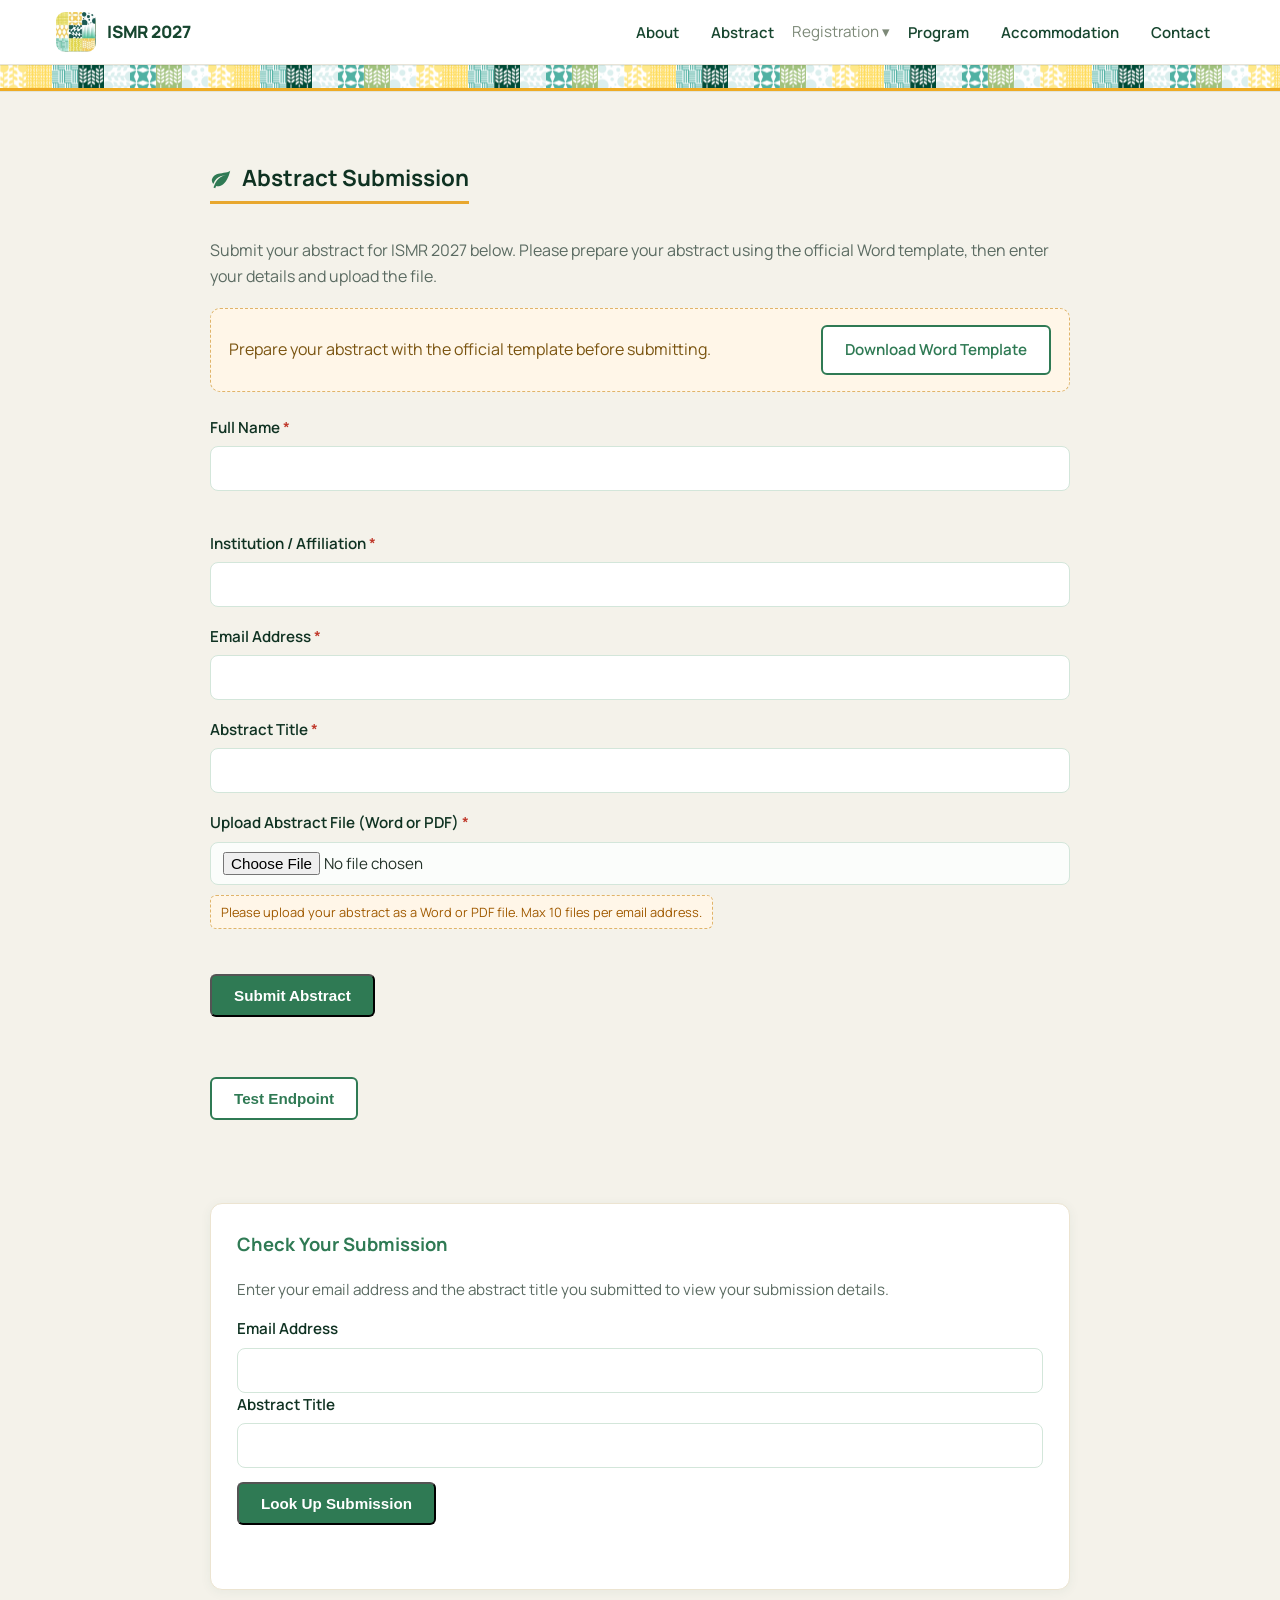
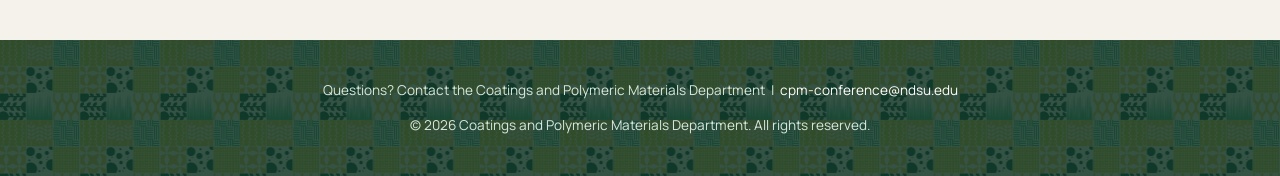
==== commit 0345554e: "up" ====
--- a/abstract-submission.html
+++ b/abstract-submission.html
@@ -49,7 +49,7 @@
       <a class="btn secondary" href="AbstractTemplate.docx" download>Download Word Template</a>
     </div>
 
-    <form id="abstract-form" data-endpoint="https://script.google.com/macros/s/AKfycbzRo2AZMUanHM5P4JZJ9sX7zQBU2k-afoKuh3auQuIRbyOL67snkfNzFHAvyi94cSOl/exec">
+    <form id="abstract-form" data-endpoint="https://script.google.com/macros/s/AKfycbwjL4WSRuWZPgb-ZHSBhe75ue300GOLKnm1vttHFou3qcHqbiokz0D1dWbatpS8_Eah/exec">
       <input type="hidden" name="Submission_Type" value="Abstract Submission">
       <input type="hidden" name="Registration_Type" value="Speaker/Presenter">
 
@@ -93,6 +93,10 @@
 
     <div id="form-status" class="form-status" aria-live="polite"></div>
     <div id="submission-summary" class="form-status" style="display:none;"></div>
+    <div style="margin-top:12px;">
+      <button id="endpoint-test-btn" type="button" class="btn secondary">Test Endpoint</button>
+      <div id="endpoint-test-status" class="form-status" aria-live="polite" style="margin-top:8px;"></div>
+    </div>
   </section>
 
   <div class="card" style="margin-top:30px;">
@@ -312,11 +316,14 @@
             Website: honeypotField ? honeypotField.value : ''
           };
 
-          // Code.gs only parses the body as JSON when Content-Type is
-          // application/json, so that's what we send.
+          // Content-Type: text/plain avoids a CORS preflight (OPTIONS)
+          // request. Apps Script web apps don't handle preflight, so
+          // application/json here causes a "Failed to fetch" error even
+          // though the request itself is fine. The backend still parses
+          // the body as JSON by checking its shape.
           return fetch(abstractForm.dataset.endpoint, {
             method: 'POST',
-            headers: { 'Content-Type': 'application/json' },
+            headers: { 'Content-Type': 'text/plain' },
             body: JSON.stringify(payload)
           });
         })
@@ -386,6 +393,29 @@
           lookupResult.style.display = 'none';
         });
     });
+
+      // Endpoint connectivity test to help diagnose network/CORS errors.
+      const endpointTestBtn = document.getElementById('endpoint-test-btn');
+      const endpointTestStatus = document.getElementById('endpoint-test-status');
+      if (endpointTestBtn) {
+        endpointTestBtn.addEventListener('click', function () {
+          endpointTestStatus.className = 'form-status';
+          endpointTestStatus.textContent = 'Testing endpoint reachability...';
+          // Try a simple GET — if this fails with a CORS error the
+          // browser will surface "Failed to fetch" here as well.
+          fetch(abstractForm.dataset.endpoint, { method: 'GET', cache: 'no-store' })
+            .then(function (resp) {
+              endpointTestStatus.className = 'form-status success';
+              endpointTestStatus.textContent = 'Endpoint reachable — HTTP ' + resp.status + '. Check console for response body.';
+              return resp.text().then(function (text) { console.log('Endpoint test response (truncated):', text.slice(0, 200)); });
+            })
+            .catch(function (err) {
+              endpointTestStatus.className = 'form-status error';
+              endpointTestStatus.textContent = 'Fetch failed: ' + (err && err.message ? err.message : String(err));
+              console.error('Endpoint test error:', err);
+            });
+        });
+      }
   });
 </script>
 
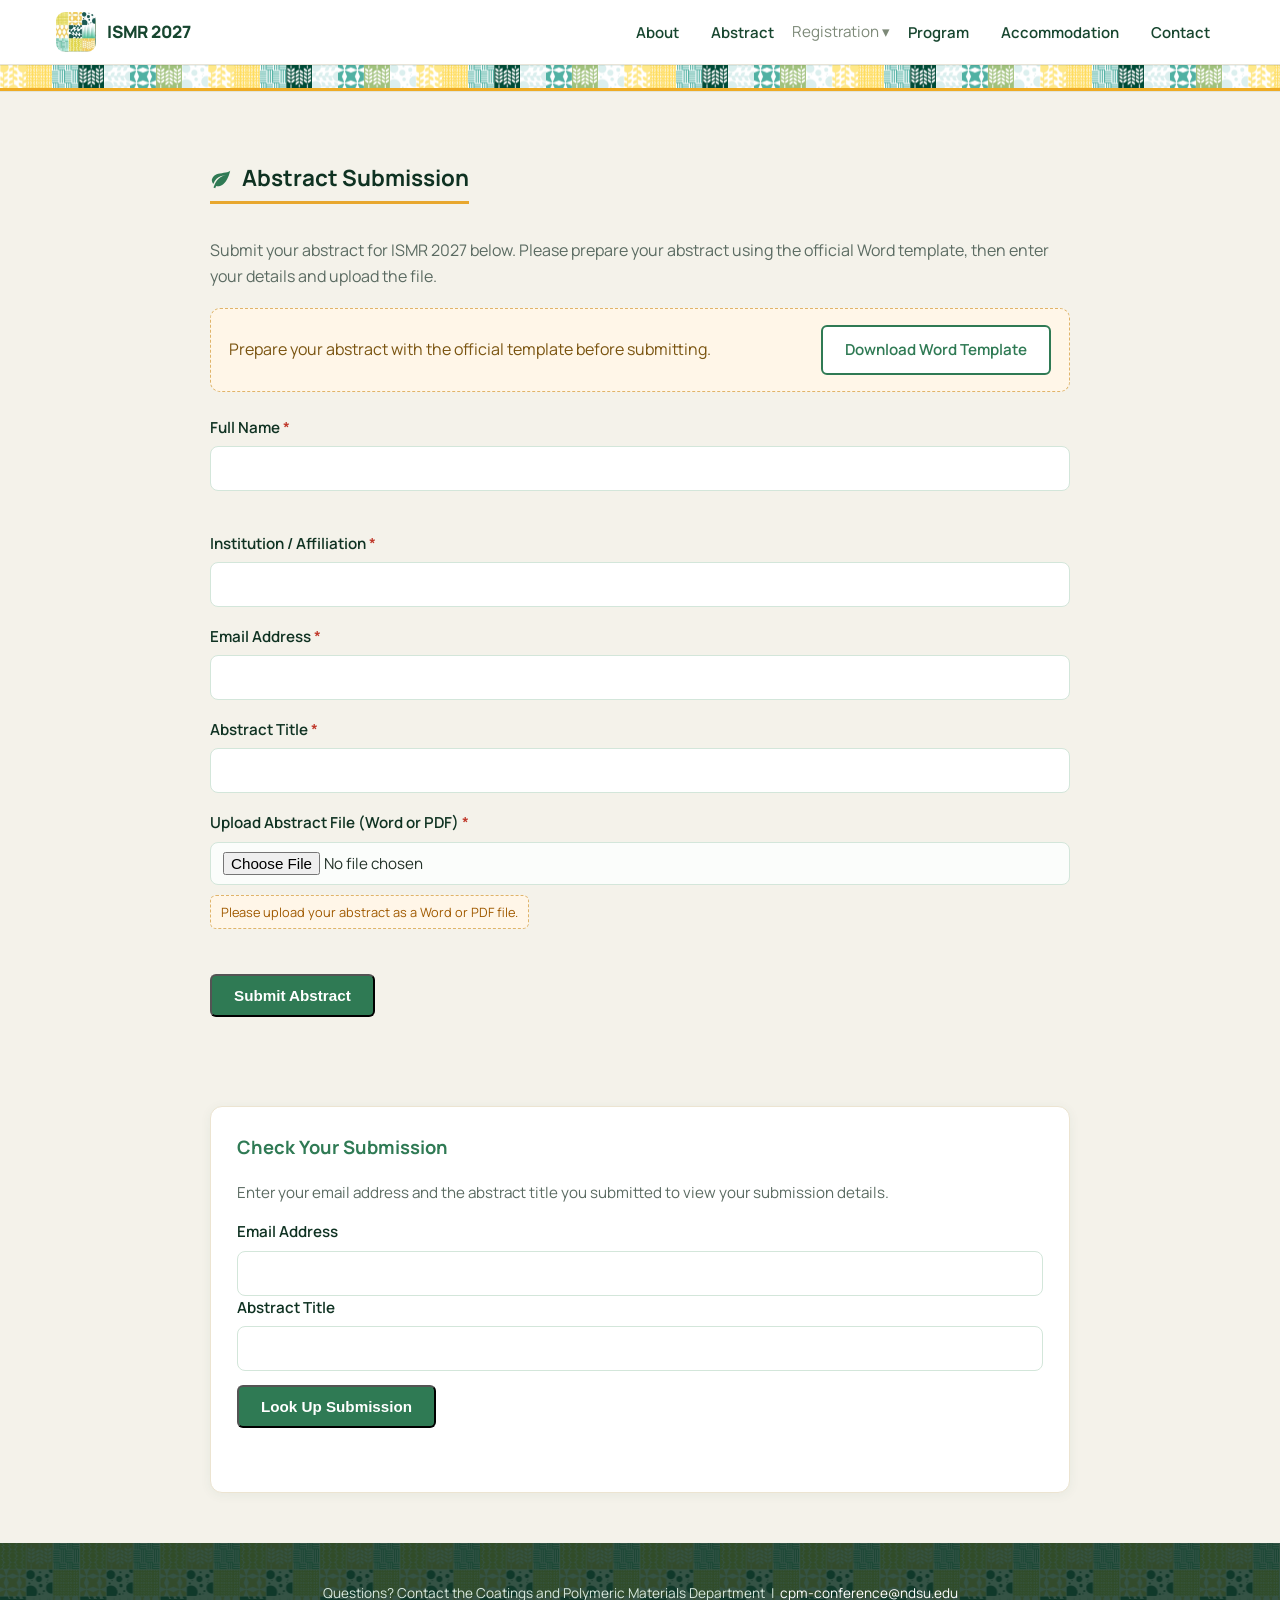
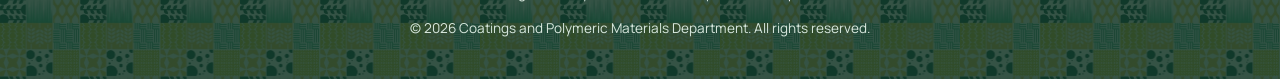
==== commit 5a4d6cd4: "updated finally" ====
--- a/abstract-submission.html
+++ b/abstract-submission.html
@@ -49,7 +49,7 @@
       <a class="btn secondary" href="AbstractTemplate.docx" download>Download Word Template</a>
     </div>
 
-    <form id="abstract-form" data-endpoint="https://script.google.com/macros/s/AKfycbwjL4WSRuWZPgb-ZHSBhe75ue300GOLKnm1vttHFou3qcHqbiokz0D1dWbatpS8_Eah/exec">
+    <form id="abstract-form" data-endpoint="https://script.google.com/macros/s/AKfycbzim4OJdMXVJgpYK4ZTHaMvu8a1nR4Ilgbm5QMnUOQypQbfrAQ-YUWQ2fJ1QhCaXDuf/exec">
       <input type="hidden" name="Submission_Type" value="Abstract Submission">
       <input type="hidden" name="Registration_Type" value="Speaker/Presenter">
 
@@ -77,7 +77,7 @@
       <div class="field">
         <label for="abstract-file">Upload Abstract File (Word or PDF) <span class="required">*</span></label>
         <input type="file" id="abstract-file" name="Abstract_File" accept=".doc,.docx,.pdf" required>
-        <p class="placeholder-note">Please upload your abstract as a Word or PDF file. Max 10 files per email address.</p>
+        <p class="placeholder-note">Please upload your abstract as a Word or PDF file.</p>
       </div>
 
       <!-- Honeypot: real visitors never see or fill this field. Basic
@@ -93,10 +93,6 @@
 
     <div id="form-status" class="form-status" aria-live="polite"></div>
     <div id="submission-summary" class="form-status" style="display:none;"></div>
-    <div style="margin-top:12px;">
-      <button id="endpoint-test-btn" type="button" class="btn secondary">Test Endpoint</button>
-      <div id="endpoint-test-status" class="form-status" aria-live="polite" style="margin-top:8px;"></div>
-    </div>
   </section>
 
   <div class="card" style="margin-top:30px;">
